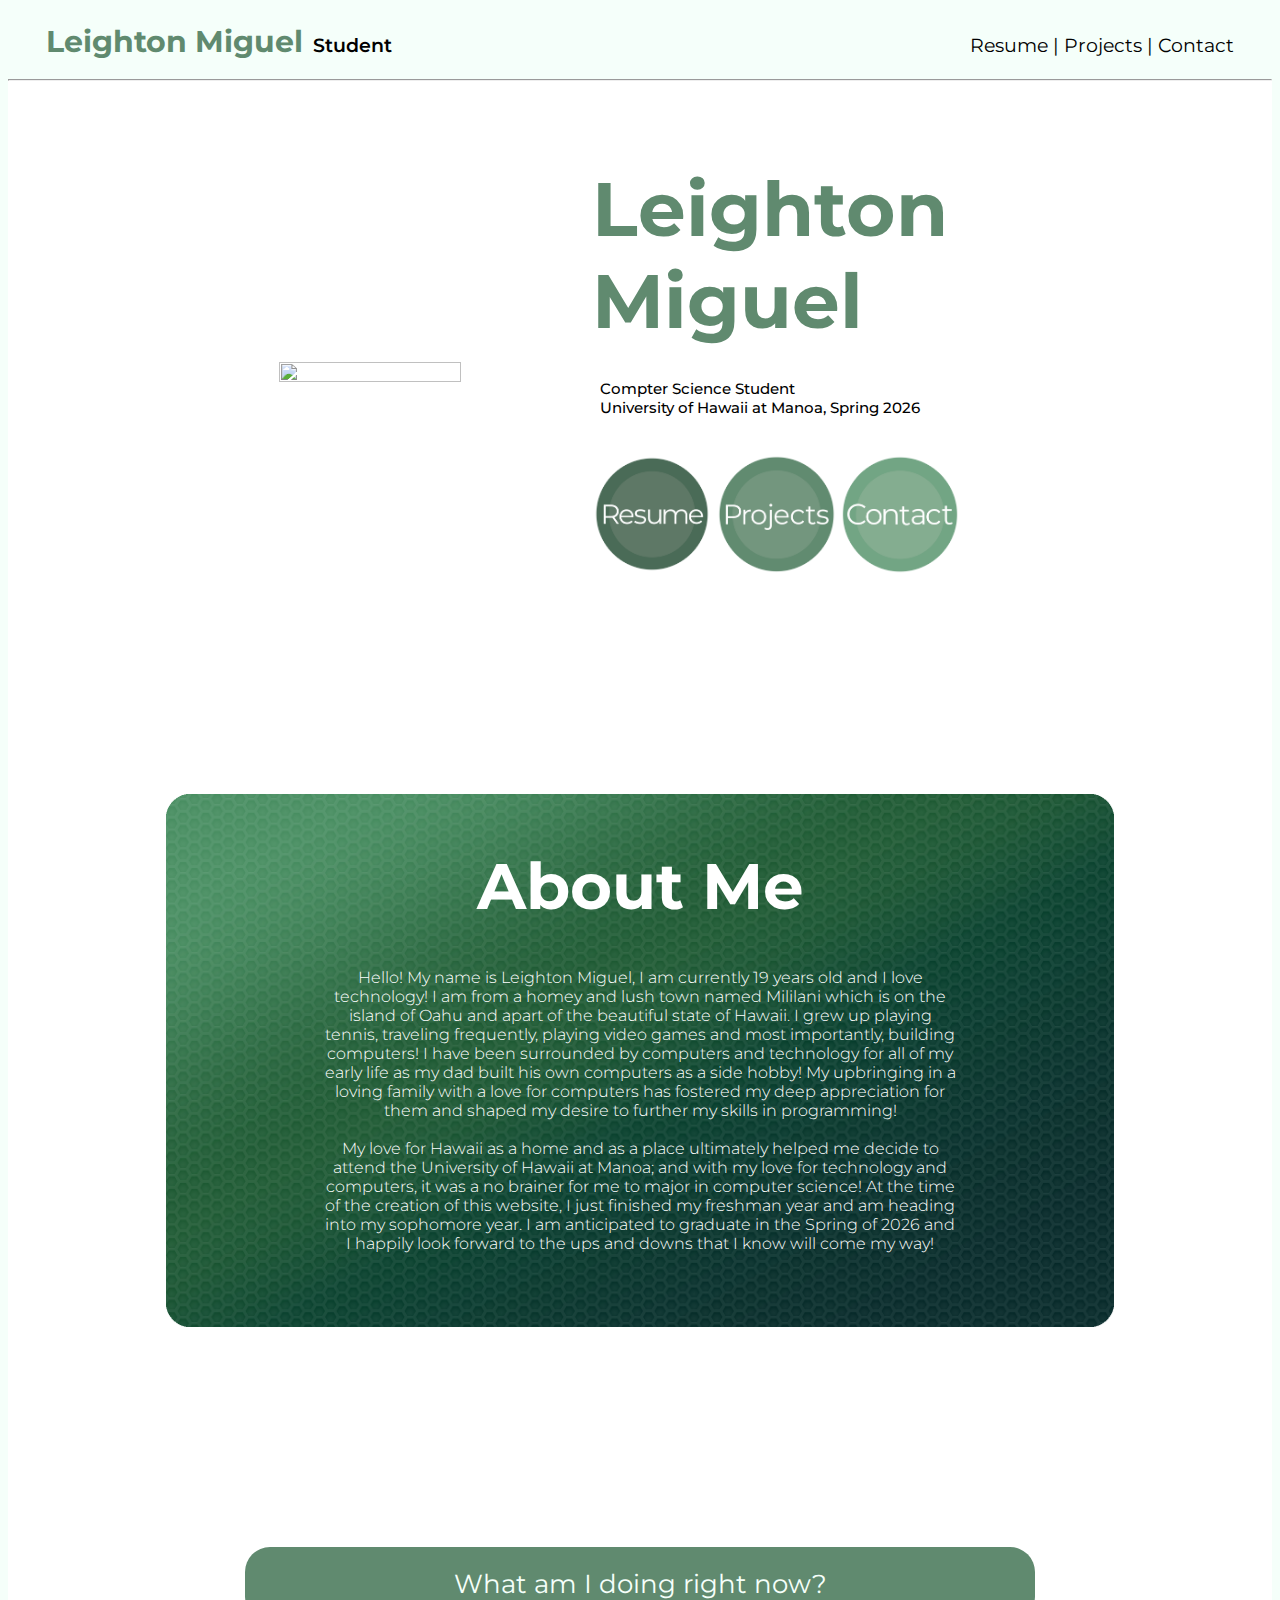
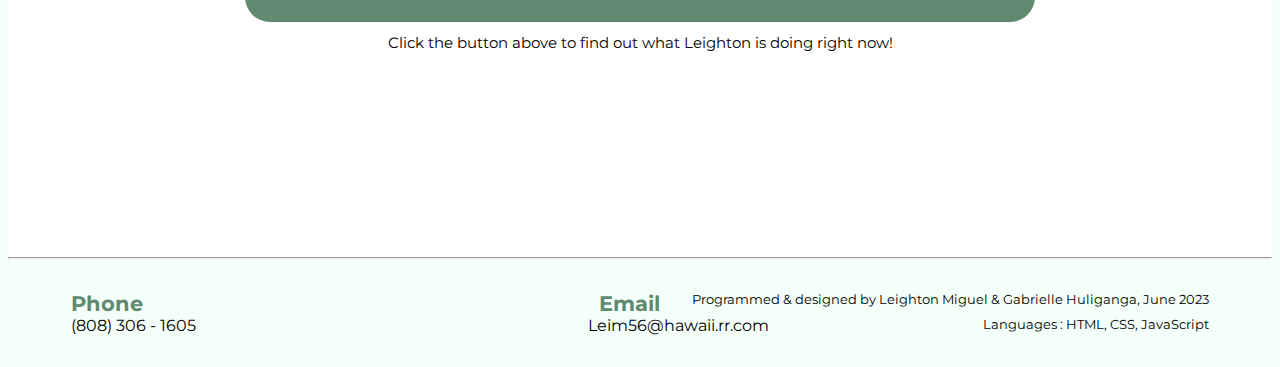
==== index.html @ 8cbe67bb "fixed folder organizations" ====
<!DOCTYPE html>
<html lang="en">
<head>
  <meta charset="UTF-8">
  <meta http-equiv="X-UA-Compatible" content="IE=edge">
  <meta name="viewport" content="width=device-width, initial-scale=1.0">

  <link rel="stylesheet" href="styles.css">
  <link rel="stylesheet" href="landing/landing.css">
  

  <link rel="preconnect" href="https://fonts.googleapis.com">
  <link rel="preconnect" href="https://fonts.gstatic.com" crossorigin>
  <link href="https://fonts.googleapis.com/css2?family=Montserrat:ital,wght@0,100;0,300;0,400;1,300&display=swap" rel="stylesheet">
  <title>Home</title>

</head>
<body>
  <h1 id="header">
    <span id="names"> 
      <a id="headname"  href = "index.html">Leighton Miguel</a>
      <span id = "headside"> Student  </span>

    </span>
    
    <span id="dir" >
      <a  class="dire" href = "resume.html">Resume | </a>
      <a  class="dire" href = "projects.html">Projects | </a>
      <a  class="dire" href = "contact.html">Contact</a>
    </span>
    <hr id="headerline">
  </h1>

  <div class="container">
    <div class="image">
      <img id="imgme" src="images/test.png">
    </div>
    <div class="text">
      <h1 id="landname">
        Leighton <br>
        Miguel

      </h1>
      <h2 id="landocc">
        Compter Science Student
        <br>
        University of Hawaii at Manoa, Spring 2026
      </h2>
      <div id="button">
        <a class = "buttons" href="resume.html"><img src="images/resume.png" width="120px" height="120px"></a>
        <a class = "buttons" href="projects.html"><img src="images/projects.png" width="120px" height="120px"></a>
        <a class = "buttons" href="contact.html" ><img src="images/contact.png" width="120px" height="120px""></a> 
      </div  wid>

      
      
    </div>
  </div>
  
  <br>
  <br>
  <br>
  <br>
  <br>
  <br>
  <br>
  <br>
  <br>
  <br>
  <br>
  <br>

  <div>
    <div class="aboutme">
      <img src="images/index aboutme2back.png"  style="width:75%;">
      <div class="centered">
        <h1 id="aboutmetit"> About Me</h1>
        <p1 id ="aboutmep1"> Hello! My name is Leighton Miguel, I am currently 19 years old and I love technology! I am from a homey and lush town named Mililani which is on the island of Oahu and apart of the beautiful state of Hawaii. I grew up playing tennis, traveling frequently, playing video games and most importantly, building computers! I have been surrounded by computers and technology for all of my early life as my dad built his own computers as a side hobby! My upbringing in a loving family with a love for computers has fostered my deep appreciation for them and shaped my desire to further my skills in programming!</p1>
        <br>
        <br>
        <p2 id="aboutmep2"> My love for Hawaii as a home and as a place ultimately helped me decide to attend the University of Hawaii at Manoa; and with my love for technology and computers, it was a no brainer for me to major in computer science! At the time of the creation of this website, I just finished my freshman year and am heading into my sophomore year. I am anticipated to graduate in the Spring of 2026 and I happily look forward to the ups and downs that I know will come my way!</p2>

      </div>
    </div>


  </div>
  
  <br>
  <br>
  <br>
  <br>
  <br>
  <br> 
  <br> 
  <br> 
  <br> 
  <br> 
  <br> 
  <br>




  <a id="test style="text-decoration: none;>
    <div id="fjs" class="wdbutton" >
      <div id="wdbuttontext">
        What am I doing right now?

      </div>


    </div>

  </a>
  <br>
  <div id="wdinfo">
    Click the button above to find out what Leighton is doing right now!
  </div>
  <div id="wdcalc">
    <text id="time"></text>
    <br>
    <text id="wd"></text>
  </div>
  



  <script src="landing/back.js"></script>
  
 

  

  
</body>
<footer id="footer">
  <hr id="footerline">
  
  
  <text  class="alignleft titles all top">Phone</text>
  <text id="hide"  class="all titles">.....||.||</text>
  <text id="aligncentert" class="titles all top">Email</text>
  <text class="alignright all webinfo top">Programmed & designed by Leighton Miguel & Gabrielle Huliganga, June 2023</text>
  <br>
  <text id="lb" class="alignleft all bottom ">(808) 306 - 1605</text>
  <text id="aligncenterb" class="all bottom">Leim56@hawaii.rr.com</text>
  <text class="alignright webinfo all bottom">Languages : HTML, CSS, JavaScript</text>
   
    
    
    

  
 </footer>
</html>
---- styles.css ----
#headname
{
  text-decoration: none;
  margin-left: 3%;
  font-size: .8cm;
  color:#608a6f
}

#headside
{
  
  margin-left: .1%;
  font-size: .5cm;
  color: black;
  font-weight: 600;
}

#header
{
  font-family: 'Montserrat', sans-serif;
  background-color: mintcream;
}

#dir
{
  margin-right: 3%;
  float:right
}

.dire
{
  text-decoration: none;
  color: black;
  font-size: 0.5cm;
  font-weight: 400;

}

#headerline
{
  margin-top: 1.5%;
  margin-bottom: 7%;
}

#footerline
{
  margin-top: 12%;
  margin-bottom: 2.5%;
}

body
{
  background-color: white;
}

html
{
  background-color:mintcream;
}

#footer
{
  background-color:mintcream
}

.alignleft 
{
  text-align: left;
  float: left;
  margin-left: 5%;
}

#aligncentert
{
  text-align: left;
  margin-left: 31%;
 
}
#aligncenterb
{
  text-align: left;
  margin-left: 31%;
  
}

.alignright 
{
  text-align: left;
  float: right;
  margin-right: 5%;
 
 
}

.titles
{
  font-weight: 700;
  font-size: .55cm;
  color: #608a6f;
}

.all
{
  font-family: 'Montserrat', sans-serif;

}

.webinfo
{
  font-size: .35cm;

}

.bottom
{
  margin-bottom: 2.5%;

}

#hide
{
  color: mintcream;
}
---- landing/landing.css ----
#imgme
{
  width: 60%;
  height: 60%;
  margin-left: 0%;
  max-width: 100%
  
}
#landname
 {
  font-size: 2cm;
  color: #608a6f;
  font-weight: 3000;
  margin-top: -2%;
  margin-left: -11%;
  
  
 }

 #landocc
 {
  margin-bottom: 10%;
  margin-top: -5%;
  margin-left: -9%;
  font-weight: 500;
  font-size: .4cm
 }
 #aboutmetit
{
 font-size: 1.7cm; 
 margin-top: -4%;
}

#aboutmep1
{
  font-weight: 300;
}
#aboutmep2
{
  font-weight: 300;
}
.aboutme {
  position: relative;
  text-align: center;
  color: white;
  font-family: 'Montserrat', sans-serif;
}

.image {
  flex-basis: 40%
}

.text {
  
  font-family: 'Montserrat', sans-serif;
  margin-left: -12%;
}
.container 
{
  display: flex;
  align-items: center;
  justify-content: center
}
.centered 
{
  position: absolute;
  top: 50%;
  left: 50%;
  transform: translate(-50%, -50%);
}

.wdbutton 
{
  border-radius: 25px;
  background: #608a6f;
  padding: 20px;
  width: 750px;
  height: 35px;
  text-align: center;
  margin-right: auto;
  margin-left: auto;
  font-family: 'Montserrat', sans-serif;
  font-size: .7cm;
  text-decoration: none;
  cursor: pointer;
  
}

#wdbuttontext
{
  text-decoration: none;
  margin-top: 0%;
  color: mintcream;
  
  
  
}

#test
{
  cursor: pointer;
}

#wdinfo
{
  text-align: center;
  font-family:'Montserrat', sans-serif ;
  font-size: .4cm;
  margin-top: -.5%;
}

#wdcalc
{
  margin-top: 2%;
  font-family: 'Montserrat', sans-serif;
  font-size: .6cm;
  text-align: center;
  
}
#button
 {
  margin-left: -11%;
 }
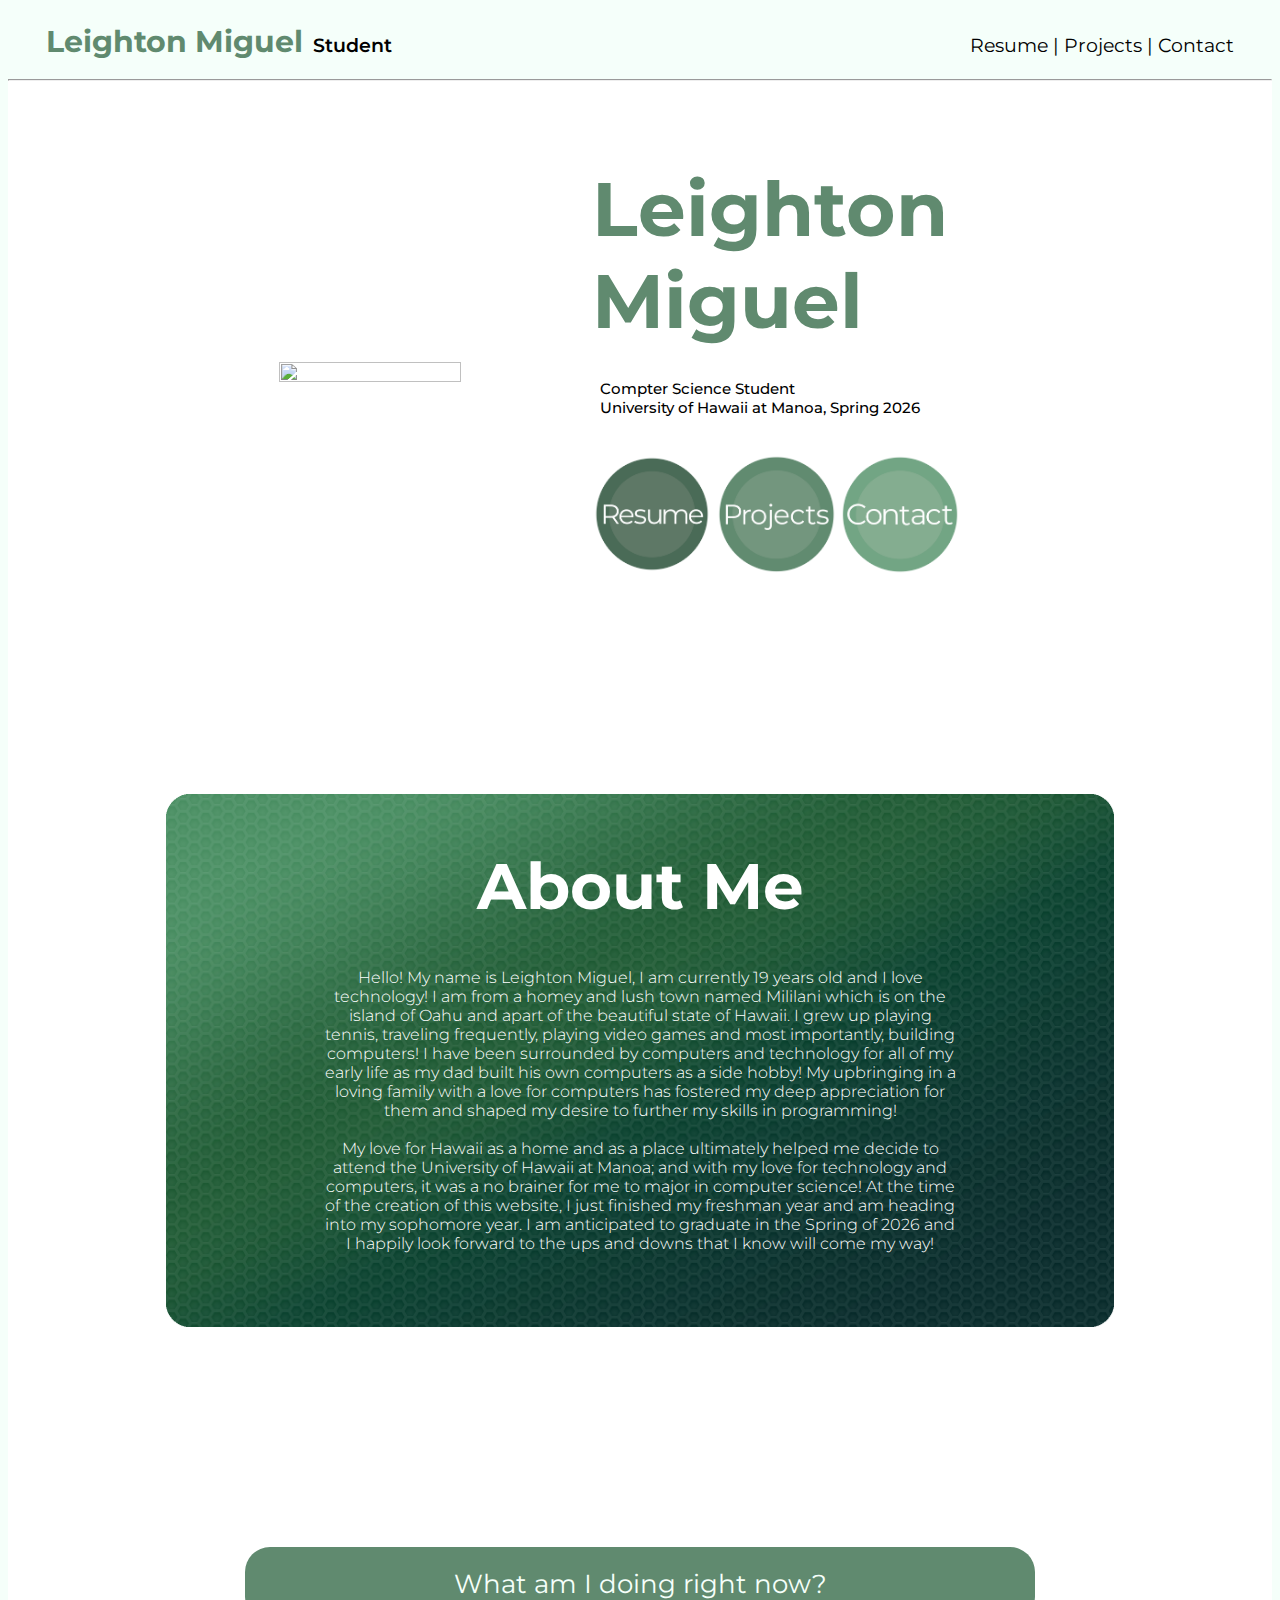
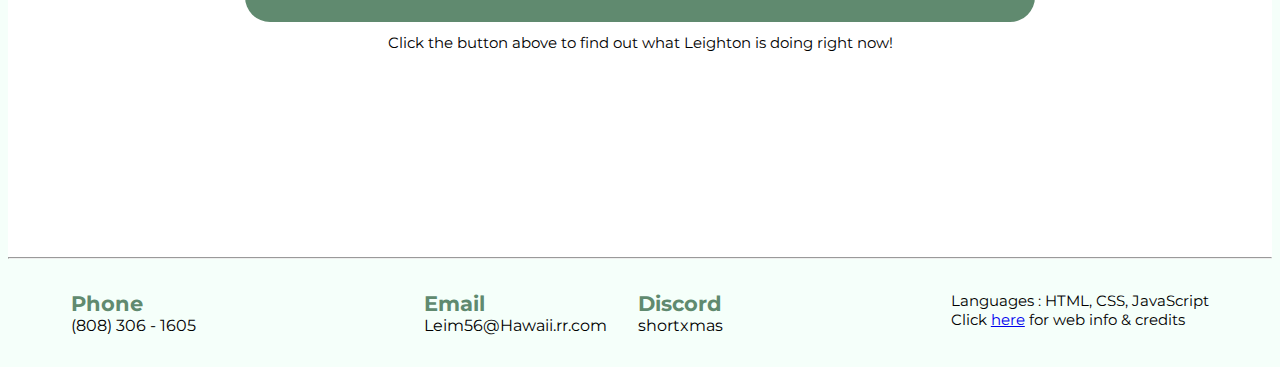
==== commit 312bf909: "added discord in footer, fixed footer alignments, added credit page" ====
--- a/index.html
+++ b/index.html
@@ -138,14 +138,57 @@
   <hr id="footerline">
   
   
-  <text  class="alignleft titles all top">Phone</text>
-  <text id="hide"  class="all titles">.....||.||</text>
-  <text id="aligncentert" class="titles all top">Email</text>
-  <text class="alignright all webinfo top">Programmed & designed by Leighton Miguel & Gabrielle Huliganga, June 2023</text>
-  <br>
-  <text id="lb" class="alignleft all bottom ">(808) 306 - 1605</text>
-  <text id="aligncenterb" class="all bottom">Leim56@hawaii.rr.com</text>
-  <text class="alignright webinfo all bottom">Languages : HTML, CSS, JavaScript</text>
+  <div id="fall">
+
+
+    <div id="fphone">
+      <span class="ftop">
+        Phone
+      </span>
+      <br>
+      <span class="fbot">
+        (808) 306 - 1605
+      </span>
+    </div>
+
+    <div id="femail">
+      <span class="ftop">
+        Email
+      </span>
+      <br>
+      <span class="fbot">
+        Leim56@Hawaii.rr.com
+      </span>
+    </div>
+
+    <div id="fwebinfo">
+      <span >
+        Languages : HTML, CSS, JavaScript
+      </span>
+      <br>
+      <span class="fbot">
+        Click 
+        <a href="credits.html"> here</a>
+         
+        for web info & credits
+      </span>
+      
+    </div>
+
+    <div id="fdiscord">
+      <span class="ftop">
+        Discord
+      </span>
+      <br>
+      <span class="fbot" >
+        shortxmas
+      </span>
+    </div>
+
+    
+
+
+   </div>
    
     
     
--- a/styles.css
+++ b/styles.css
@@ -58,66 +58,50 @@
   background-color:mintcream;
 }
 
-#footer
+
+
+#fall
 {
-  background-color:mintcream
+  text-align: left;
+  font-family: 'Montserrat', sans-serif;
+  margin-bottom: 2%;
 }
 
-.alignleft 
+#fphone
 {
-  text-align: left;
-  float: left;
   margin-left: 5%;
-}
-
-#aligncentert
-{
-  text-align: left;
-  margin-left: 31%;
- 
-}
-#aligncenterb
-{
-  text-align: left;
-  margin-left: 31%;
+  float:left
   
 }
 
-.alignright 
+#femail
 {
-  text-align: left;
-  float: right;
-  margin-right: 5%;
- 
- 
+  margin-left: 18%; 
+  float: left;
 }
 
-.titles
+#fwebinfo
+{
+  font-size: .4cm;
+  margin-right: 5%;
+  float: right;
+}
+
+#fdiscord
+{
+  margin-right: 18%;
+  float: right;
+  margin-bottom: 2.5%;
+}
+
+.ftop
 {
   font-weight: 700;
   font-size: .55cm;
   color: #608a6f;
 }
 
-.all
+#testsss
 {
-  font-family: 'Montserrat', sans-serif;
-
-}
-
-.webinfo
-{
-  font-size: .35cm;
-
-}
-
-.bottom
-{
-  margin-bottom: 2.5%;
-
-}
-
-#hide
-{
-  color: mintcream;
+  margin-bottom: 2%;
 }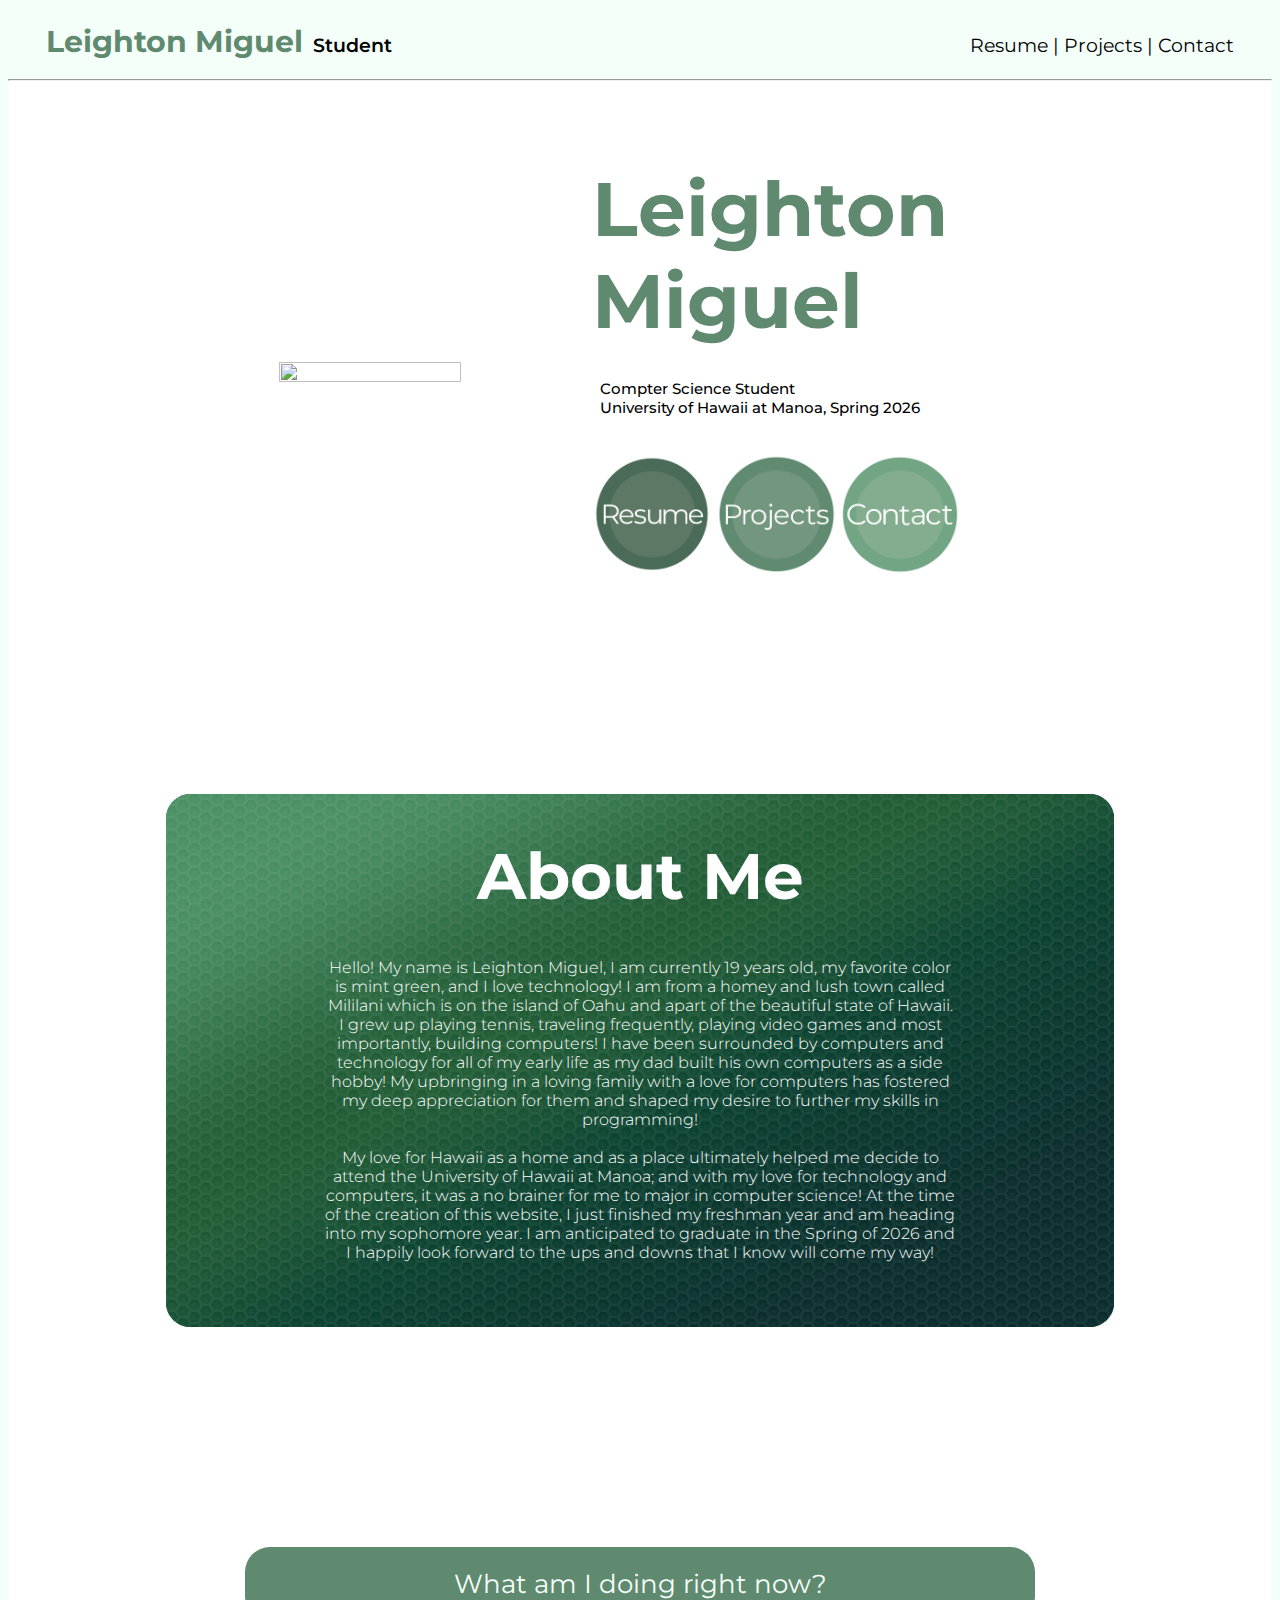
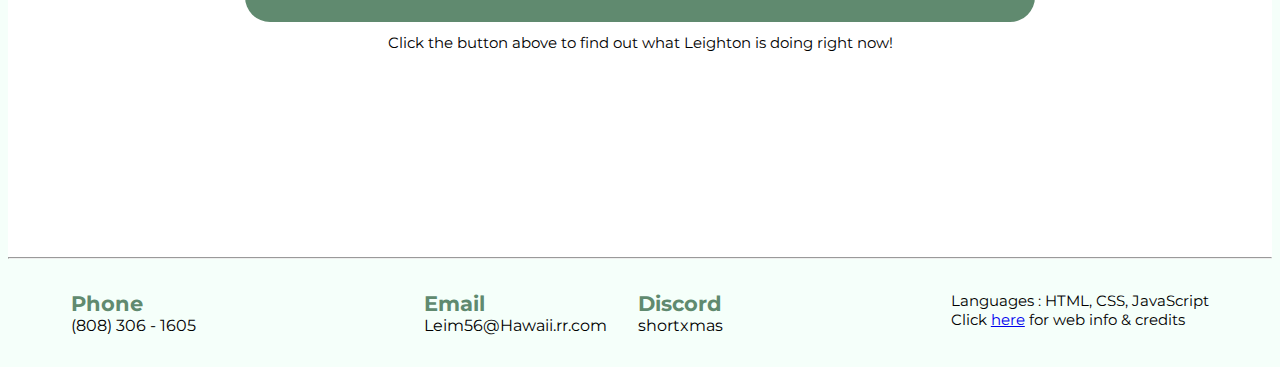
==== commit a2ee4142: "FINISHED PROJECTS for now...." ====
--- a/index.html
+++ b/index.html
@@ -75,7 +75,12 @@
       <img src="images/index aboutme2back.png"  style="width:75%;">
       <div class="centered">
         <h1 id="aboutmetit"> About Me</h1>
-        <p1 id ="aboutmep1"> Hello! My name is Leighton Miguel, I am currently 19 years old and I love technology! I am from a homey and lush town named Mililani which is on the island of Oahu and apart of the beautiful state of Hawaii. I grew up playing tennis, traveling frequently, playing video games and most importantly, building computers! I have been surrounded by computers and technology for all of my early life as my dad built his own computers as a side hobby! My upbringing in a loving family with a love for computers has fostered my deep appreciation for them and shaped my desire to further my skills in programming!</p1>
+        <p1 id ="aboutmep1"> 
+          Hello! My name is Leighton Miguel, I am currently 19 years old, my favorite color is mint green, and I love technology! I am from a homey and lush town called Mililani which is on the 
+          island of Oahu and apart of the beautiful state of Hawaii. I grew up playing tennis, traveling frequently, playing video games and most importantly, building computers! 
+          I have been surrounded by computers and technology for all of my early life as my dad built his own computers as a side hobby! 
+          My upbringing in a loving family with a love for computers has fostered my deep appreciation for them and shaped my desire to further my skills in programming!
+        </p1>
         <br>
         <br>
         <p2 id="aboutmep2"> My love for Hawaii as a home and as a place ultimately helped me decide to attend the University of Hawaii at Manoa; and with my love for technology and computers, it was a no brainer for me to major in computer science! At the time of the creation of this website, I just finished my freshman year and am heading into my sophomore year. I am anticipated to graduate in the Spring of 2026 and I happily look forward to the ups and downs that I know will come my way!</p2>
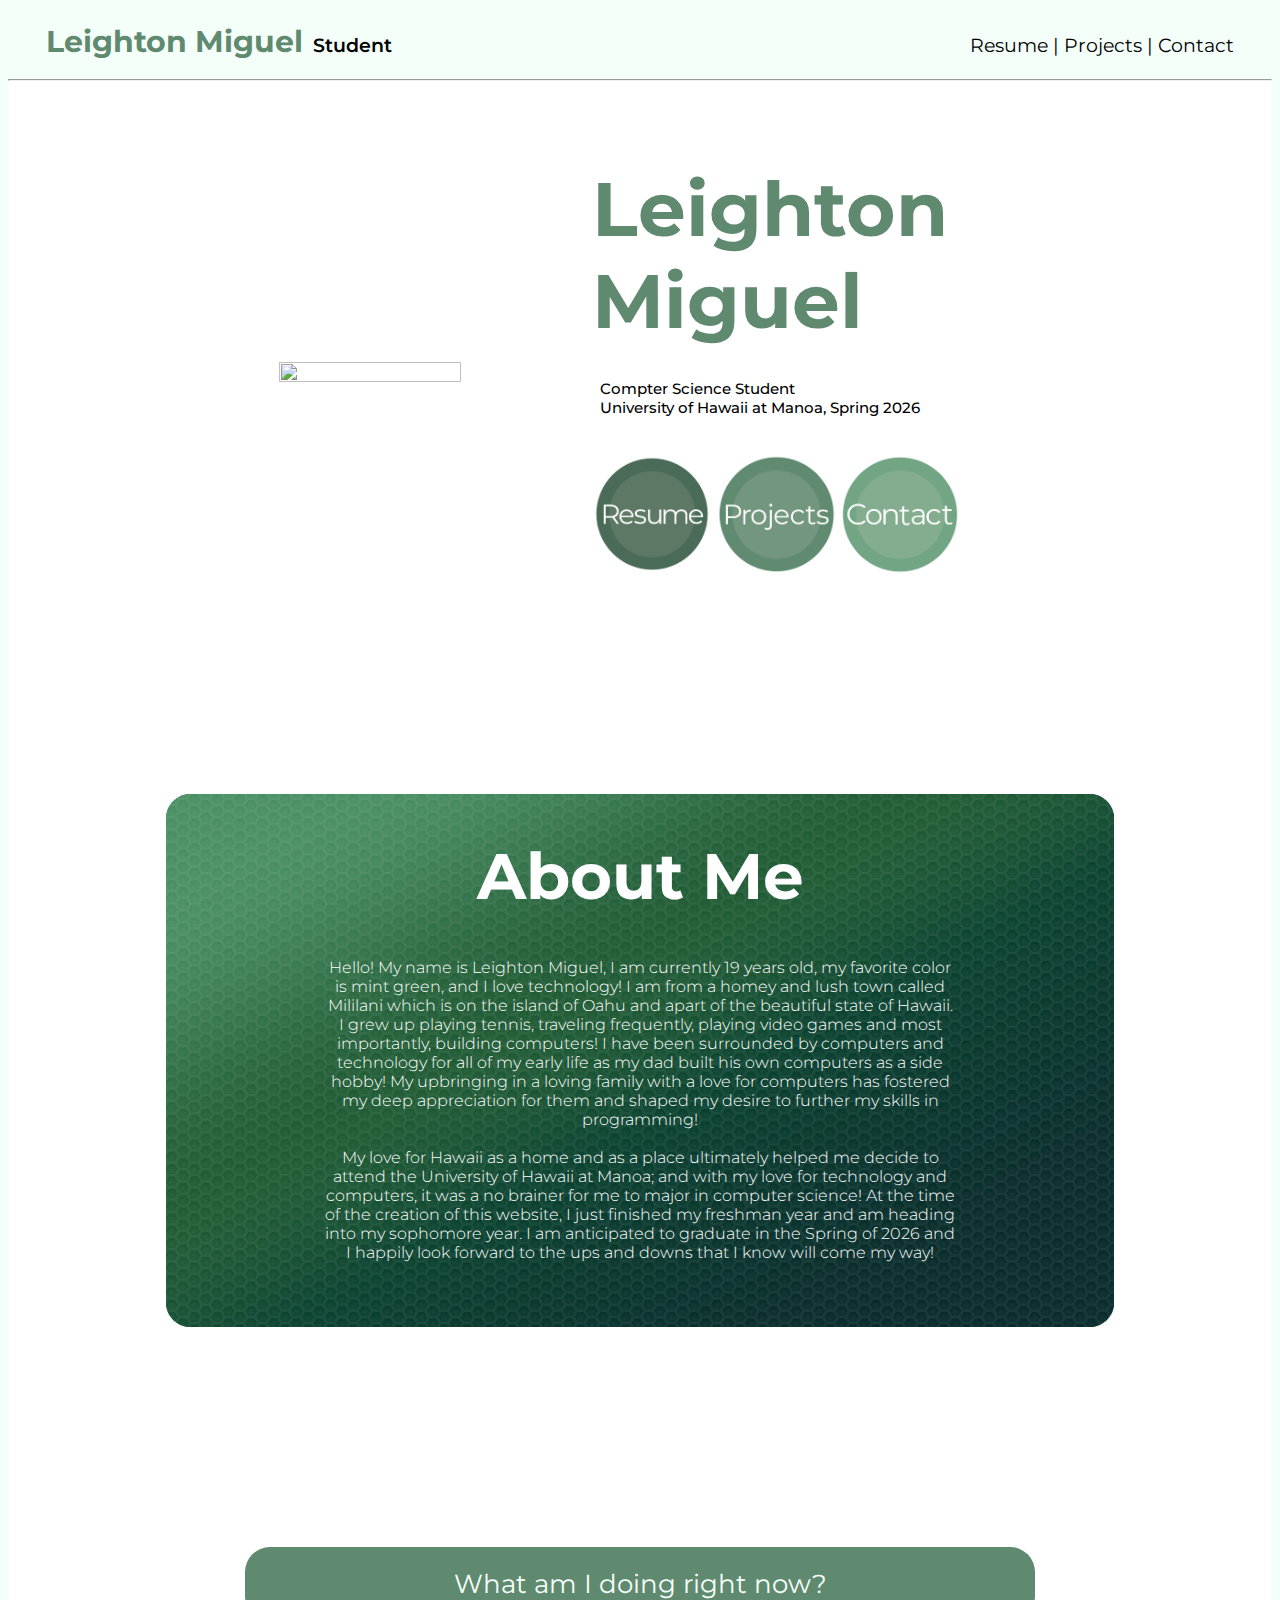
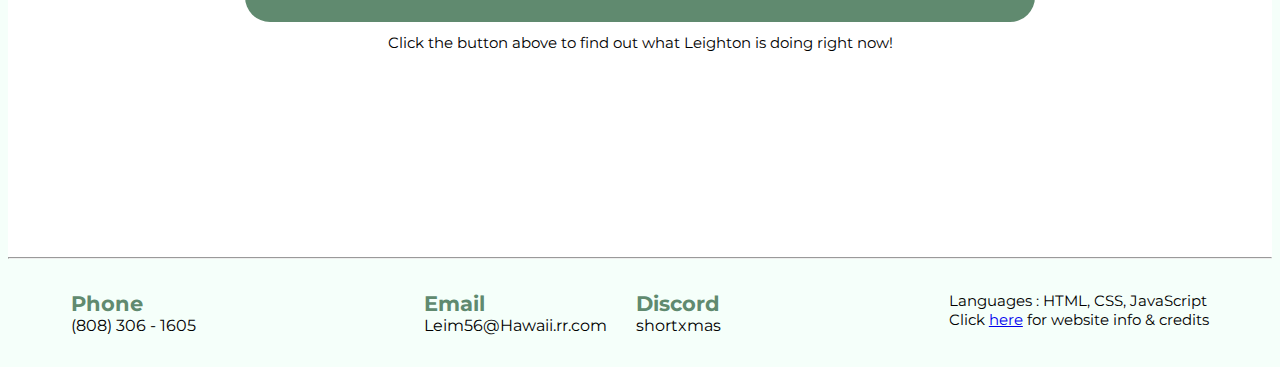
==== commit 14877040: "finished everything just need to add video to credits" ====
--- a/index.html
+++ b/index.html
@@ -175,7 +175,7 @@
         Click 
         <a href="credits.html"> here</a>
          
-        for web info & credits
+        for website info & credits
       </span>
       
     </div>
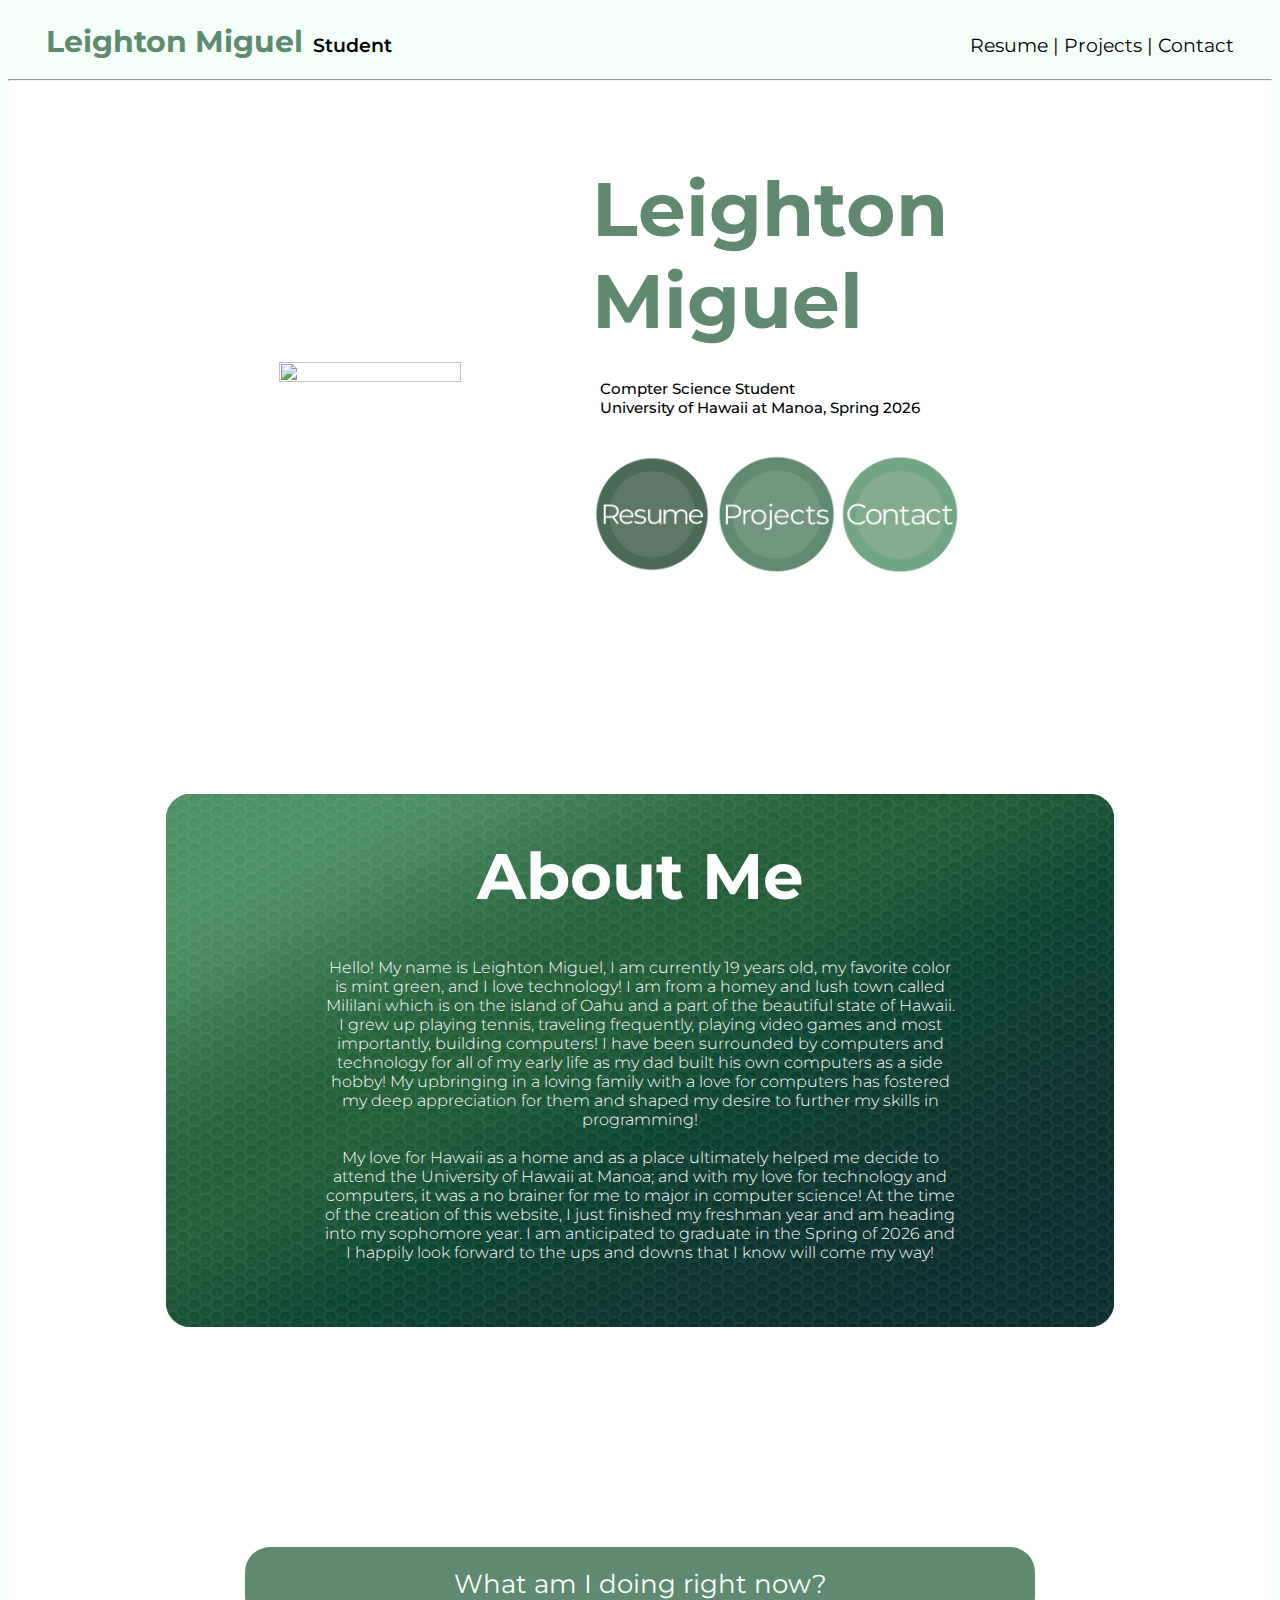
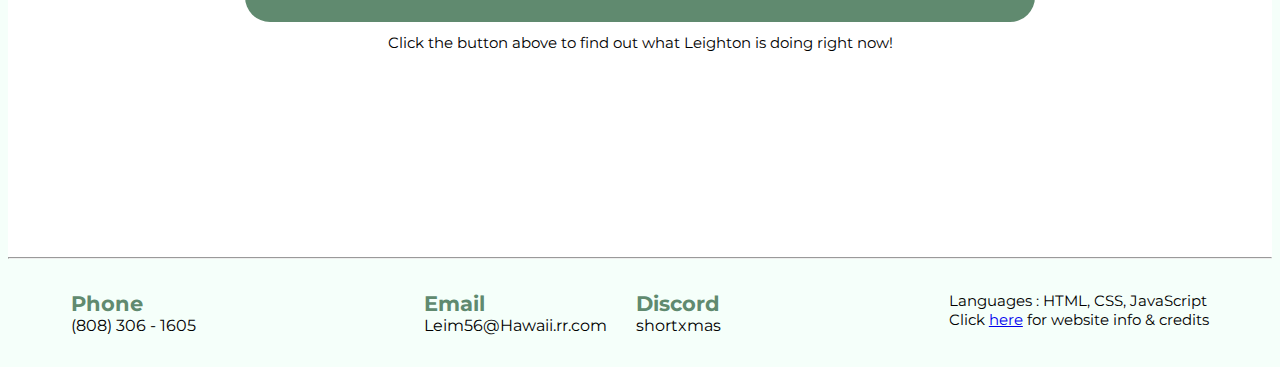
==== commit 07fbdd54: "addded videos for projects" ====
--- a/index.html
+++ b/index.html
@@ -77,7 +77,7 @@
         <h1 id="aboutmetit"> About Me</h1>
         <p1 id ="aboutmep1"> 
           Hello! My name is Leighton Miguel, I am currently 19 years old, my favorite color is mint green, and I love technology! I am from a homey and lush town called Mililani which is on the 
-          island of Oahu and apart of the beautiful state of Hawaii. I grew up playing tennis, traveling frequently, playing video games and most importantly, building computers! 
+          island of Oahu and a part of the beautiful state of Hawaii. I grew up playing tennis, traveling frequently, playing video games and most importantly, building computers! 
           I have been surrounded by computers and technology for all of my early life as my dad built his own computers as a side hobby! 
           My upbringing in a loving family with a love for computers has fostered my deep appreciation for them and shaped my desire to further my skills in programming!
         </p1>
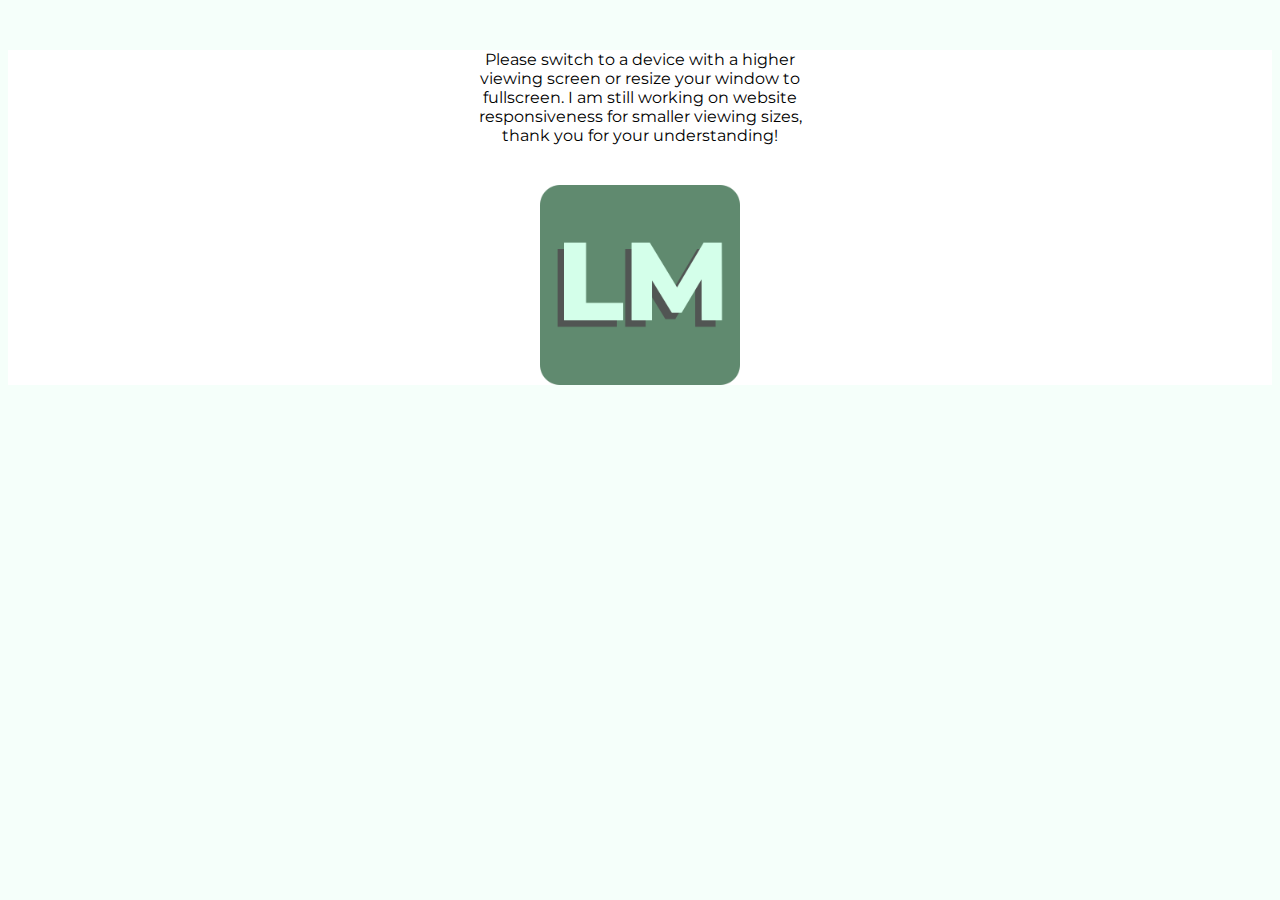
==== commit c8414c03: "changed viewing for smaller screen sizes, temporary" ====
--- a/index.html
+++ b/index.html
@@ -12,134 +12,138 @@
   <link rel="preconnect" href="https://fonts.googleapis.com">
   <link rel="preconnect" href="https://fonts.gstatic.com" crossorigin>
   <link href="https://fonts.googleapis.com/css2?family=Montserrat:ital,wght@0,100;0,300;0,400;1,300&display=swap" rel="stylesheet">
+  <link rel="icon" type="image/png" href="images/logo.png">
   <title>Home</title>
 
 </head>
 <body>
-  <h1 id="header">
-    <span id="names"> 
-      <a id="headname"  href = "index.html">Leighton Miguel</a>
-      <span id = "headside"> Student  </span>
-
-    </span>
-    
-    <span id="dir" >
-      <a  class="dire" href = "resume.html">Resume | </a>
-      <a  class="dire" href = "projects.html">Projects | </a>
-      <a  class="dire" href = "contact.html">Contact</a>
-    </span>
-    <hr id="headerline">
-  </h1>
-
-  <div class="container">
-    <div class="image">
-      <img id="imgme" src="images/test.png">
-    </div>
-    <div class="text">
-      <h1 id="landname">
-        Leighton <br>
-        Miguel
-
-      </h1>
-      <h2 id="landocc">
-        Compter Science Student
-        <br>
-        University of Hawaii at Manoa, Spring 2026
-      </h2>
-      <div id="button">
-        <a class = "buttons" href="resume.html"><img src="images/resume.png" width="120px" height="120px"></a>
-        <a class = "buttons" href="projects.html"><img src="images/projects.png" width="120px" height="120px"></a>
-        <a class = "buttons" href="contact.html" ><img src="images/contact.png" width="120px" height="120px""></a> 
-      </div  wid>
-
+  <div class="hidesmall">
+    <h1 id="header">
+      <span id="names"> 
+        <a id="headname"  href = "index.html">Leighton Miguel</a>
+        <span id = "headside"> Student  </span>
+  
+      </span>
       
-      
-    </div>
+      <span id="dir" >
+        <a  class="dire" href = "resume.html">Resume | </a>
+        <a  class="dire" href = "projects.html">Projects | </a>
+        <a  class="dire" href = "contact.html">Contact</a>
+      </span>
+      <hr id="headerline">
+    </h1>
+  
+    <div class="container">
+      <div class="image">
+        <img id="imgme" src="images/test.png">
+      </div>
+      <div class="text">
+        <h1 id="landname">
+          Leighton <br>
+          Miguel
+  
+        </h1>
+        <h2 id="landocc">
+          Compter Science Student
+          <br>
+          University of Hawaii at Manoa, Spring 2026
+        </h2>
+        <div id="button">
+          <a class = "buttons" href="resume.html"><img src="images/resume.png" width="120px" height="120px"></a>
+          <a class = "buttons" href="projects.html"><img src="images/projects.png" width="120px" height="120px"></a>
+          <a class = "buttons" href="contact.html" ><img src="images/contact.png" width="120px" height="120px""></a> 
+        </div  wid>
+  
+        
+        
+      </div>
+    </div>
+    
+    <br>
+    <br>
+    <br>
+    <br>
+    <br>
+    <br>
+    <br>
+    <br>
+    <br>
+    <br>
+    <br>
+    <br>
+  
+    <div>
+      <div class="aboutme">
+        <img src="images/index aboutme2back.png"  style="width:75%;">
+        <div class="centered">
+          <h1 id="aboutmetit"> About Me</h1>
+          <p1 id ="aboutmep1"> 
+            Hello! My name is Leighton Miguel, I am currently 19 years old, my favorite color is mint green, and I love technology! I am from a homey and lush town called Mililani which is on the 
+            island of Oahu and a part of the beautiful state of Hawaii. I grew up playing tennis, traveling frequently, playing video games and most importantly, building computers! 
+            I have been surrounded by computers and technology for all of my early life as my dad built his own computers as a side hobby! 
+            My upbringing in a loving family with a love for computers has fostered my deep appreciation for them and shaped my desire to further my skills in programming!
+          </p1>
+          <br>
+          <br>
+          <p2 id="aboutmep2"> My love for Hawaii as a home and as a place ultimately helped me decide to attend the University of Hawaii at Manoa, and with my love for technology and computers, it was a no brainer for me to major in computer science! At the time of the creation of this website, I just finished my freshman year and am heading into my sophomore year. I am anticipated to graduate in the Spring of 2026 and I happily look forward to the ups and downs that I know will come my way!</p2>
+  
+        </div>
+      </div>
+  
+  
+    </div>
+    
+    <br>
+    <br>
+    <br>
+    <br>
+    <br>
+    <br> 
+    <br> 
+    <br> 
+    <br> 
+    <br> 
+    <br> 
+    <br>
+  
+  
+  
+  
+    <a id="test style="text-decoration: none;>
+      <div id="fjs" class="wdbutton" >
+        <div id="wdbuttontext">
+          What am I doing right now?
+  
+        </div>
+  
+  
+      </div>
+  
+    </a>
+    <br>
+    <div id="wdinfo">
+      Click the button above to find out what Leighton is doing right now!
+    </div>
+    <div id="wdcalc">
+      <text id="time"></text>
+      <br>
+      <text id="wd"></text>
+    </div>
+    
+  
+  
+  
+    <script src="landing/back.js"></script>
+    
+   
+  
+    
+  
+    
   </div>
-  
-  <br>
-  <br>
-  <br>
-  <br>
-  <br>
-  <br>
-  <br>
-  <br>
-  <br>
-  <br>
-  <br>
-  <br>
-
-  <div>
-    <div class="aboutme">
-      <img src="images/index aboutme2back.png"  style="width:75%;">
-      <div class="centered">
-        <h1 id="aboutmetit"> About Me</h1>
-        <p1 id ="aboutmep1"> 
-          Hello! My name is Leighton Miguel, I am currently 19 years old, my favorite color is mint green, and I love technology! I am from a homey and lush town called Mililani which is on the 
-          island of Oahu and a part of the beautiful state of Hawaii. I grew up playing tennis, traveling frequently, playing video games and most importantly, building computers! 
-          I have been surrounded by computers and technology for all of my early life as my dad built his own computers as a side hobby! 
-          My upbringing in a loving family with a love for computers has fostered my deep appreciation for them and shaped my desire to further my skills in programming!
-        </p1>
-        <br>
-        <br>
-        <p2 id="aboutmep2"> My love for Hawaii as a home and as a place ultimately helped me decide to attend the University of Hawaii at Manoa; and with my love for technology and computers, it was a no brainer for me to major in computer science! At the time of the creation of this website, I just finished my freshman year and am heading into my sophomore year. I am anticipated to graduate in the Spring of 2026 and I happily look forward to the ups and downs that I know will come my way!</p2>
-
-      </div>
-    </div>
-
-
-  </div>
-  
-  <br>
-  <br>
-  <br>
-  <br>
-  <br>
-  <br> 
-  <br> 
-  <br> 
-  <br> 
-  <br> 
-  <br> 
-  <br>
-
-
-
-
-  <a id="test style="text-decoration: none;>
-    <div id="fjs" class="wdbutton" >
-      <div id="wdbuttontext">
-        What am I doing right now?
-
-      </div>
-
-
-    </div>
-
-  </a>
-  <br>
-  <div id="wdinfo">
-    Click the button above to find out what Leighton is doing right now!
-  </div>
-  <div id="wdcalc">
-    <text id="time"></text>
-    <br>
-    <text id="wd"></text>
-  </div>
-  
-
-
-
-  <script src="landing/back.js"></script>
-  
- 
-
-  
-
-  
 </body>
-<footer id="footer">
+
+<footer id="footer" class="hidesmall">
   <hr id="footerline">
   
   
@@ -197,8 +201,24 @@
    
     
     
-    
-
-  
  </footer>
+
+ <div class="hidebig">
+  <div id="message">
+    Please switch to a device with a higher viewing screen or resize your window to fullscreen. I am still working on website responsiveness for smaller viewing sizes, thank you for your 
+    understanding!
+
+  </div>
+  <div id="logobox">
+    <img id="logo" src="images/logo.png" >
+
+  </div>
+
+ </div>
+ 
+ 
+
+
+
+
 </html>--- a/styles.css
+++ b/styles.css
@@ -104,4 +104,47 @@
 #testsss
 {
   margin-bottom: 2%;
+}
+
+.hidebig
+{
+  display: none;
+}
+
+@media screen and (max-width:1430px)
+{
+  .hidesmall
+  {
+    display: none;
+  }
+  .hidebig
+  {
+    display: block;
+    margin-top: 50px;
+  }
+  #message
+  {
+    display: flex;
+    justify-content: center;
+    margin-left: auto;
+    margin-right: auto;
+    font-family: 'Montserrat', sans-serif;
+    text-align: center;
+    width: 350px;
+  }
+  #logobox
+  {
+    margin-top: 40px;
+  }
+  
+
+  #logo
+  {
+    width: 200px;
+    display: flex;
+    justify-content: center;
+    margin-left: auto;
+    margin-right: auto;
+  }
+  
 }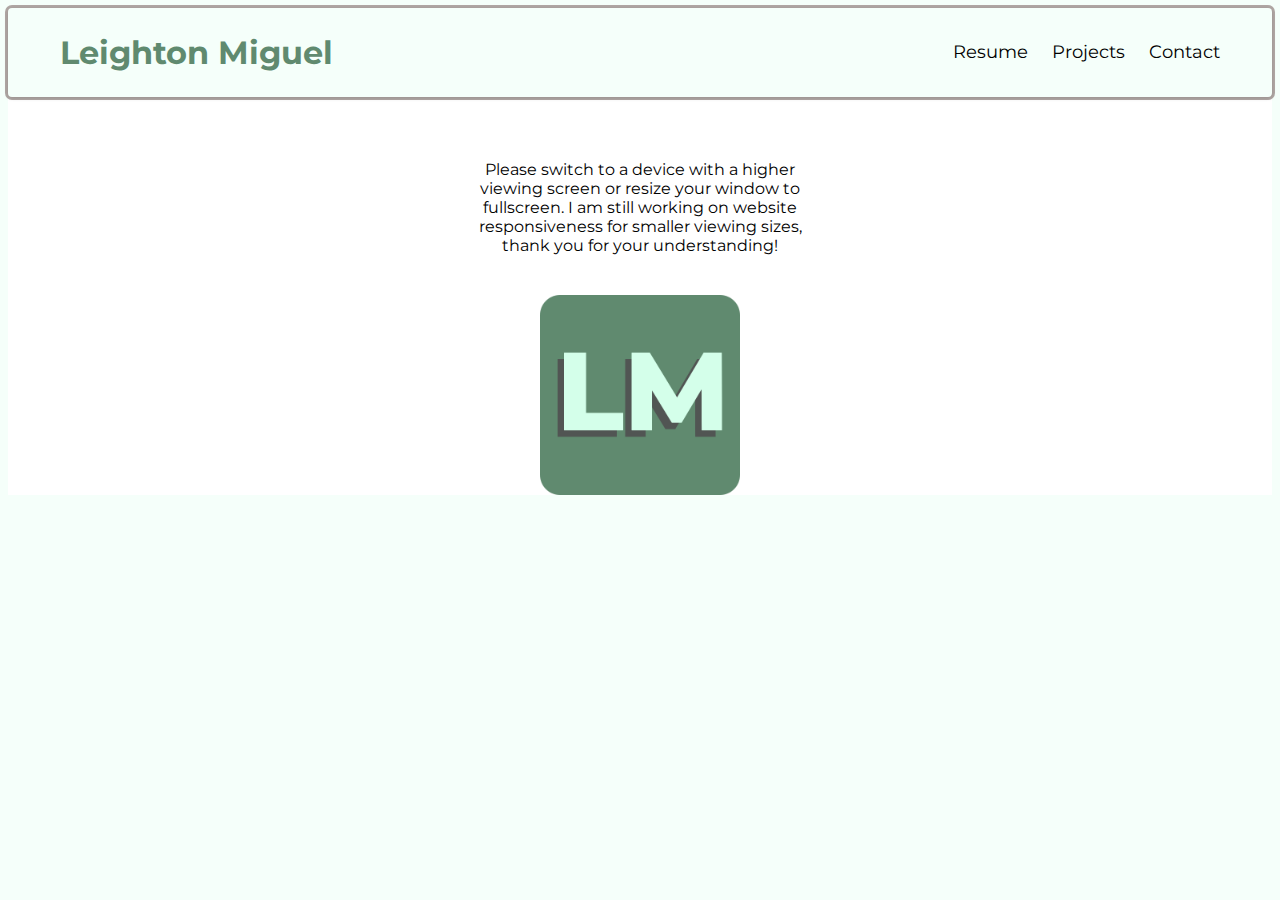
==== commit 4ca5f35a: "changed header" ====
--- a/index.html
+++ b/index.html
@@ -16,22 +16,22 @@
   <title>Home</title>
 
 </head>
+<header >
+  <div class="header">
+    <a class="header-title" href="index.html" class="logo">Leighton Miguel</a>
+    
+    <div class="header-right">
+      <a class="active black" href="resume.html">Resume</a>
+      <a class="black" href="projects.html">Projects</a>
+      <a class="black" href="contact.html">Contact</a>
+      
+    </div>
+  </div>
+  
+</header>
 <body>
   <div class="hidesmall">
-    <h1 id="header">
-      <span id="names"> 
-        <a id="headname"  href = "index.html">Leighton Miguel</a>
-        <span id = "headside"> Student  </span>
-  
-      </span>
-      
-      <span id="dir" >
-        <a  class="dire" href = "resume.html">Resume | </a>
-        <a  class="dire" href = "projects.html">Projects | </a>
-        <a  class="dire" href = "contact.html">Contact</a>
-      </span>
-      <hr id="headerline">
-    </h1>
+    
   
     <div class="container">
       <div class="image">
--- a/styles.css
+++ b/styles.css
@@ -109,6 +109,93 @@
 .hidebig
 {
   display: none;
+}
+
+
+
+/* new header */
+/* Style the header with a grey background and some padding */
+.header {
+  overflow: hidden;
+  /* background-color: #f1f1f1; */
+  padding: 20px 40px;
+  font-family: 'Montserrat', sans-serif;
+  background-color:mintcream;
+  border-radius: 4px;
+  box-shadow: rgba(0, 0, 0, 0.16) 0px 1px 4px, #b1a8a5 0px 0px 0px 3px;
+  /* width: 95%; */
+  margin-left: auto;
+  margin-right: auto;
+  margin-bottom: 5%;
+  
+}
+
+
+/* Style the header links */
+
+.header  a{
+  float: left;
+  
+  text-align: center;
+  padding: 12px;
+  text-decoration: none;
+  
+  line-height: 25px;
+  border-radius: 4px;
+}
+.header-title
+{
+  color: #608a6f;
+  font-size: 32px;
+  font-weight: 700;
+  
+  
+}
+
+
+/* Style the logo link (notice that we set the same value of line-height and font-size to prevent the header to increase when the font gets bigger */
+
+
+/* Change the background color on mouse-over */
+.header a:hover {
+  background-color: #ddd;
+  color: black;
+}
+
+
+
+/* Float the link section to the right */
+.header-right {
+  
+ 
+  float: right;
+  font-size: 18px;
+  
+}
+.black
+{
+  color: black;
+  
+}
+
+
+.main-box
+{
+  background-color: #FAF3F0;
+}
+
+
+
+/* Add media queries for responsiveness - when the screen is 500px wide or less, stack the links on top of each other */
+@media screen and (max-width: 500px) {
+  .header a {
+    float: none;
+    display: block;
+    text-align: left;
+  }
+  .header-right {
+    float: none;
+  }
 }
 
 @media screen and (max-width:1430px)
